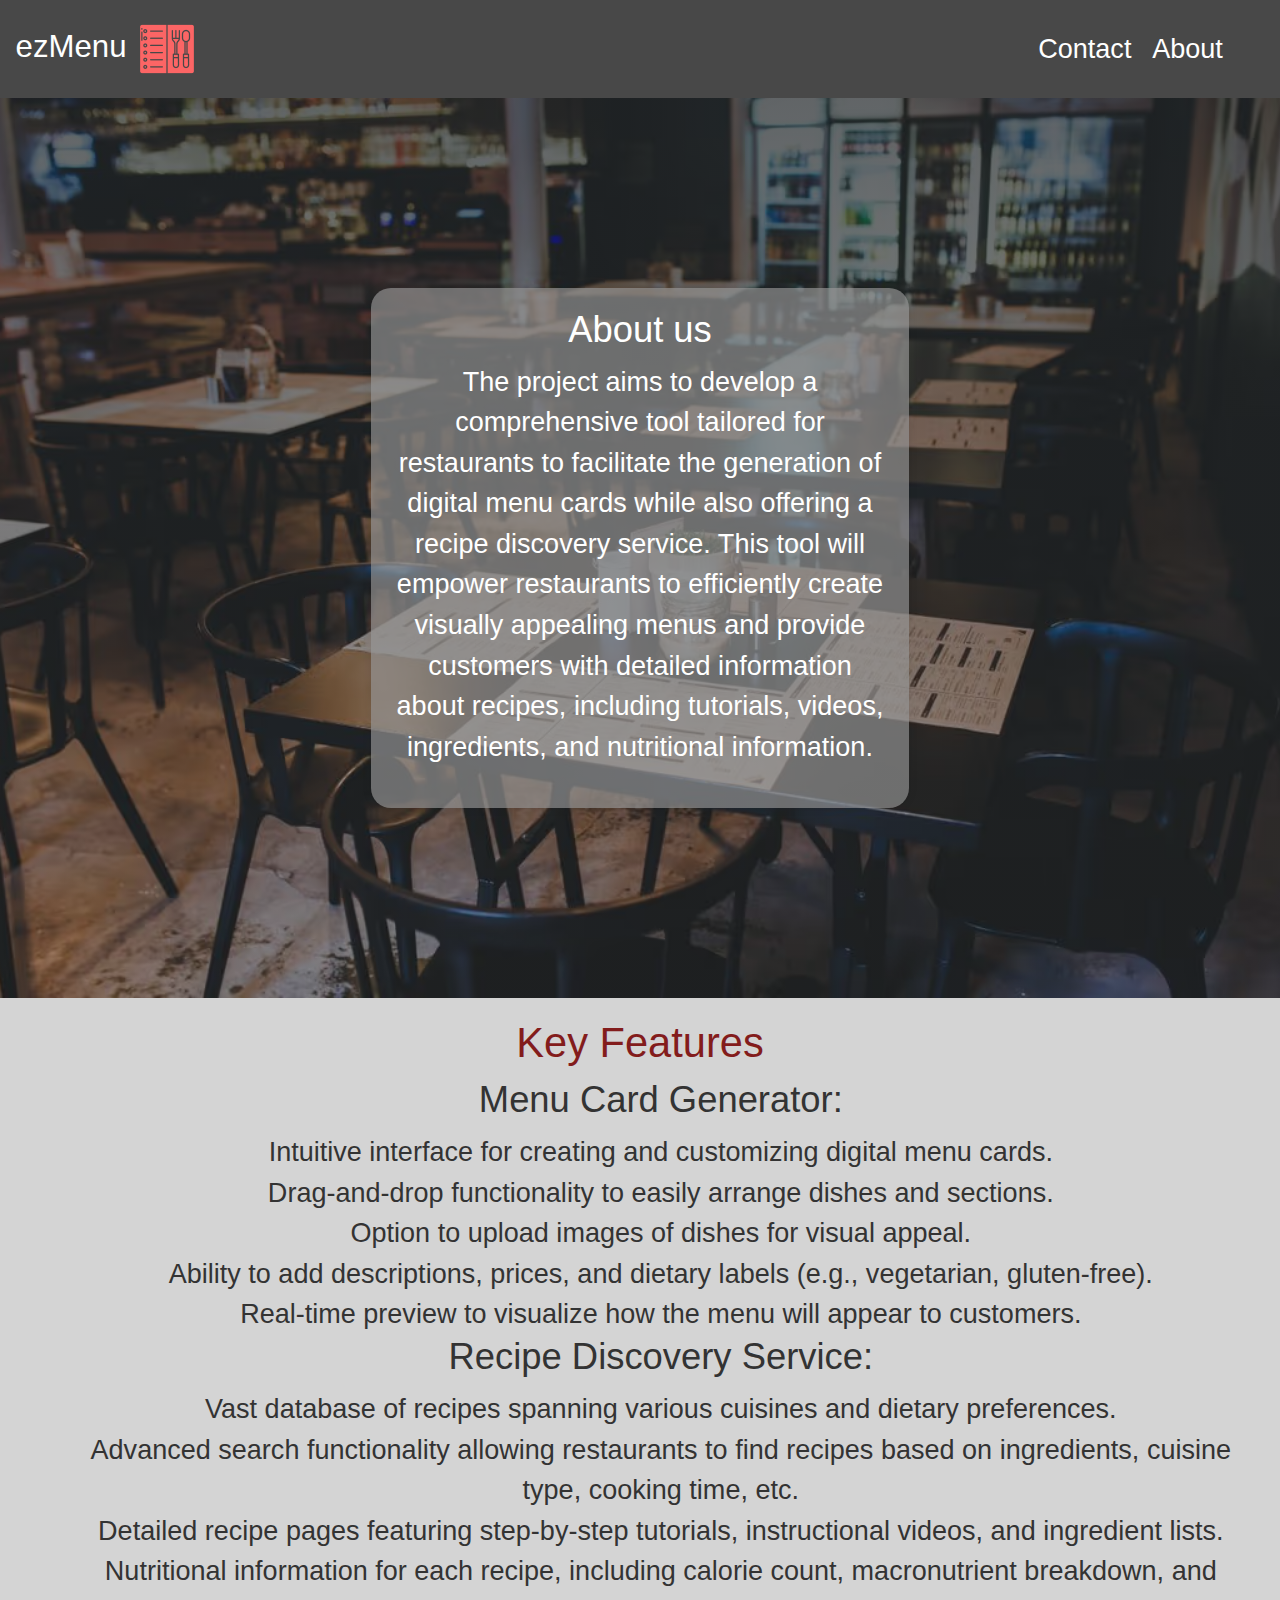
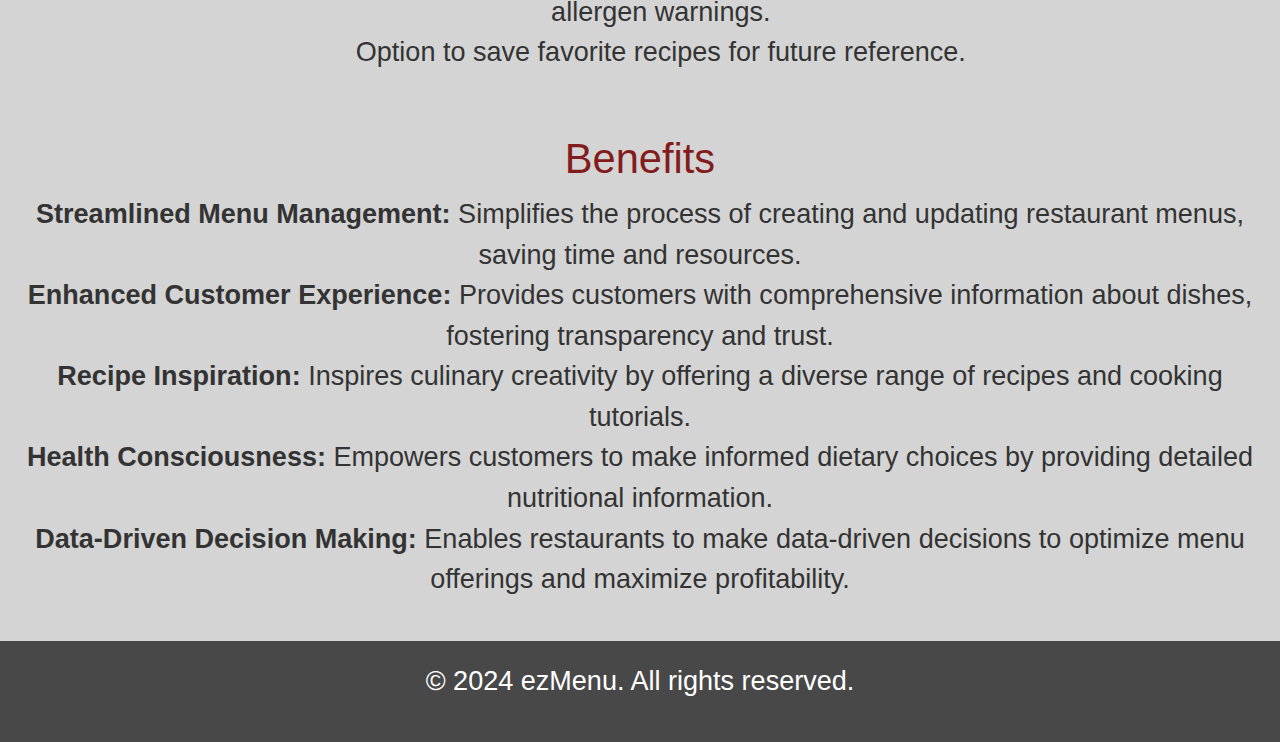
==== frontend/pages/about.html @ d7e327d9 "Mejorando frontend" ====
<!DOCTYPE html>
<html lang="en">

<head>
    <meta charset="UTF-8">
    <meta http-equiv="X-UA-Compatible" content="IE=edge">
    <meta name="viewport" content="width=device-width, initial-scale=1.0">
    <title>ezMenu - About us</title>
    <meta name="description" content="Web personal a modo de curriculum de Gonzalo De Los Reyes Sánchez.">
    <meta name="keywords"
        content="menu, crear menu, restaurante, carta, recetas, generador de menus, generador de cartas, qr menu, aprender recetas">
    <meta name="author" content="ezMenu">
    <meta name="copyright" content="ezMenu">
    <link rel="icon" href="../assets/logo.png">
    <!-- Enlace a la biblioteca de Bootstrap -->
    <link href="https://cdn.jsdelivr.net/npm/bootstrap@5.3.0/dist/css/bootstrap.min.css" rel="stylesheet">
    <!-- Estilos personalizados -->
    <link rel="stylesheet" href="../css/style.css">
    <link rel="stylesheet" href="../css/about.css">
</head>

<body>

    <!-- Header con el navbar -->
    <header>
        <nav class="navbar navbar-expand-lg navbar-light bg-light">
            <div class="container-fluid">
                <a class="navbar-brand" href="../index.html">ezMenu
                    <img src="../assets/logo.png" alt="Logo">
                </a>
                <button class="navbar-toggler" type="button" data-bs-toggle="collapse"
                    data-bs-target="#navbarSupportedContent" aria-controls="navbarSupportedContent"
                    aria-expanded="false" aria-label="Toggle navigation">
                    <span class="navbar-toggler-icon"></span>
                </button>
                <div class="collapse navbar-collapse" id="navbarSupportedContent">
                    <ul class="navbar-nav ms-auto mb-2 mb-lg-0 me-4">
                        <li class="nav-item">
                            <a class="nav-link" href="#">Contact</a>
                        </li>
                        <li class="nav-item">
                            <a class="nav-link" href="./pages/about.html">About</a>
                        </li>

                    </ul>
                </div>
            </div>
        </nav>
    </header>

    <!-- Section Inicio-->
    <section class="inicio-section">
        <div class="container text-center">
            <div class="row">
                <div class="col-md-6 offset-md-3">
                    <div class="search-box">
                        <h3>About us</h3>
                        <p>
                            The project aims to develop a comprehensive tool tailored for restaurants to facilitate the
                            generation of
                            digital menu cards while also offering a recipe discovery service. This tool will empower
                            restaurants to
                            efficiently create visually appealing menus and provide customers with detailed information
                            about recipes,
                            including tutorials, videos, ingredients, and nutritional information.
                        </p>
                    </div>
                </div>
            </div>
        </div>
    </section>

    <section class="description">
        <h2>Key Features</h2>
        <ol>
            <li>
                <h3>Menu Card Generator:</h3>
                <ul>
                    <li>Intuitive interface for creating and customizing digital menu cards.</li>
                    <li>Drag-and-drop functionality to easily arrange dishes and sections.</li>
                    <li>Option to upload images of dishes for visual appeal.</li>
                    <li>Ability to add descriptions, prices, and dietary labels (e.g., vegetarian, gluten-free).</li>
                    <li>Real-time preview to visualize how the menu will appear to customers.</li>
                </ul>
            </li>
            <li>
                <h3>Recipe Discovery Service:</h3>
                <ul>
                    <li>Vast database of recipes spanning various cuisines and dietary preferences.</li>
                    <li>Advanced search functionality allowing restaurants to find recipes based on ingredients, cuisine
                        type, cooking time, etc.</li>
                    <li>Detailed recipe pages featuring step-by-step tutorials, instructional videos, and ingredient
                        lists.</li>
                    <li>Nutritional information for each recipe, including calorie count, macronutrient breakdown, and
                        allergen warnings.</li>
                    <li>Option to save favorite recipes for future reference.</li>
                </ul>
            </li>
            <!-- Add more features as needed -->
        </ol>
    </section>
    <section class="description">
        <h2>Benefits</h2>
        <ul>
            <li><strong>Streamlined Menu Management:</strong> Simplifies the process of creating and updating restaurant
                menus, saving time and resources.</li>
            <li><strong>Enhanced Customer Experience:</strong> Provides customers with comprehensive information about
                dishes, fostering transparency and trust.</li>
            <li><strong>Recipe Inspiration:</strong> Inspires culinary creativity by offering a diverse range of recipes
                and cooking tutorials.</li>
            <li><strong>Health Consciousness:</strong> Empowers customers to make informed dietary choices by providing
                detailed nutritional information.</li>
            <li><strong>Data-Driven Decision Making:</strong> Enables restaurants to make data-driven decisions to
                optimize menu offerings and maximize profitability.</li>
        </ul>
    </section>

    <!-- Footer -->
    <footer class="text-center mt-auto">
        <p>© 2024 ezMenu. All rights reserved.</p>
    </footer>

    <!-- Script de Bootstrap (opcional si deseas funcionalidades como el navbar-toggle) -->
    <script src="https://cdn.jsdelivr.net/npm/bootstrap@5.3.0/dist/js/bootstrap.bundle.min.js"></script>
</body>

</html>
---- frontend/css/style.css ----
* {
  font-size: 1.1rem;
}
/* Me permite deslizar cuando hago clic en los links del menu */
html {
  scroll-behavior: smooth;
}
/* Estilos para el logo */
header .bg-light {
  --bs-bg-opacity: 1;
  background-color: #484848 !important; /* Reemplaza "tu-color" con el color que desees */
}
.nav {
  color: white;
}
.navbar-brand {
  font-size: 1.5rem;
  color: white;
}

#searchInput{
  margin-bottom: 15px;
}
.nav-link {
  color: white;
}
/* Estilos para el footer */
footer {
  background-color: #484848;
  color: white;
  padding: 20px 0;
}
/* Section Inicio */

.inicio-section {
  height: 100vh;
  background: linear-gradient(
      to top,
      rgba(30, 35, 38, 0.4),
      rgba(30, 35, 38, 0.7)
    ),
    url("../assets/img/restaurant.png");
  background-size: cover;
  background-position: center;
  display: flex;
  justify-content: center;
  align-items: center;
  position: relative;
}

.search-box {
  background-color: white; /* Fondo blanco */
  padding: 20px;
  border-radius: 20px; /* Bordes redondeados */
  box-shadow: 0 0 10px rgba(0, 0, 0, 0.1); /* Sombra */
}

/* Section Cards */
.cards-section {
  padding: 50px 0;
  background-color: #f8f9fa;
}

/*Carrito*/
.container-items {
  margin: 0 auto;
  margin-top: 10px;
  margin-bottom: 20px;
  max-width: 1200px;
  font-family: "Lato";
  color: #333;
  display: grid;
  grid-template-columns: repeat(3, 1fr);
  gap: 20px;
}

.item {
  border-radius: 10px;
  display: flex;
  flex-direction: column;
  height: 100%; /* Asegura que el artículo ocupe toda la altura disponible */
}

.item:hover {
  box-shadow: 0 10px 20px rgba(0, 0, 0, 0.2);
}

.item img {
  width: 100%;
  height: 300px;
  object-fit: cover;
  border-radius: 10px 10px 0 0;
  transition: all 0.5s;
}

.item figure {
  overflow: hidden;
}

.item:hover img {
  transform: scale(1.2);
}

.info-product {
  padding: 15px 30px;
  line-height: 2;
  height: 177px;
  display: flex;
  flex-direction: column;
  gap: 10px;
  text-align: center;
}

.price {
  font-size: 18px;
  font-weight: 900;
}

.item button {
  border: none;
  background: none;
  background-color: #000;
  color: #fff;
  padding: 15px 10px;
  cursor: pointer;
  margin-top: auto;
  border-radius: 5px;
}
.item h2 {
  text-align: center;
  margin: auto !important;
}
.item button img.lupa-icon {
  max-width: 32px;
  max-height: 32px;
}
.item button:hover img {
  transform: none; /* Anula la transformación de escala para la imagen dentro del botón */
}
.cart-empty {
  padding: 20px;
  text-align: center;
}

.hidden {
  display: none;
}

.icon-cart {
  width: 40px;
  height: 40px;
  margin-left: auto; /* Add this line */
}

.icon-cart:hover {
  cursor: pointer;
}

img {
  max-width: 100%;
}

/*carrito v1.1*/
.Prueba {
  margin: 0 auto;
  max-width: 1200px;
  font-family: "Lato";
  color: #333;
  display: flex;
  justify-content: space-between;
  padding: 30px 0 40px 0;
}

.container-icon {
  position: relative;
}

.count-products {
  position: absolute;
  top: 55%;
  right: 0;

  background-color: #000;
  color: #fff;
  width: 25px;
  height: 25px;

  display: flex;
  justify-content: center;
  align-items: center;
  border-radius: 50%;
}

#contador-productos {
  font-size: 12px;
}
.container-cart-products {
  position: absolute;
  top: 50px;
  right: 0;

  background-color: #fff;
  width: 400px;
  z-index: 1;
  box-shadow: 0 10px 20px rgba(0, 0, 0, 0.2);
  border-radius: 10px;
}

.cart-product {
  display: flex;
  align-items: center;
  justify-content: space-between;
  padding: 30px;

  border-bottom: 1px solid rgba(0, 0, 0, 0.2);
}

.info-cart-product {
  display: flex;
  justify-content: space-between;
  flex: 0.8;
}

.titulo-producto-carrito {
  font-size: 20px;
}

.precio-producto-carrito {
  font-weight: 700;
  font-size: 20px;
  margin-left: 10px;
}

.cantidad-producto-carrito {
  font-weight: 400;
  font-size: 20px;
}

.icon-close {
  width: 25px;
  height: 25px;
}

.icon-close:hover {
  stroke: red;
  cursor: pointer;
}

.cart-total {
  display: flex;
  justify-content: center;
  align-items: center;
  padding: 20px 0;
  gap: 20px;
}

.cart-total h3 {
  font-size: 20px;
  font-weight: 700;
}

.total-pagar {
  font-size: 20px;
  font-weight: 900;
}

.hidden-cart {
  display: none;
}

#crearMenu-btn {
  align-items: center;
  background-color: #007bff;
  color: #fff;
  border: none;
  padding: 20px 119px;
  cursor: pointer;
  margin: 40px;
  font-size: 3rem;
}

#crearMenu-btn:hover {
  background-color: #0056b3;
}

#qr_boton {
  align-items: center;
  background-color: #179037;
  color: #fff;
  border: none;
  padding: 20px 119px;
  cursor: pointer;
  margin: 40px;
  font-size: 3rem;
}

#qr_boton:hover {
  background-color: #168233;
}

/* Estilos para el modal */
.modal-container {
  display: none;
  position: fixed;
  z-index: 999;
  left: 0;
  top: 0;
  width: 100%;
  height: 100%;
  background-color: rgba(0, 0, 0, 0.5);
}

.modal-content {
  background-color: #fefefe;
  margin: 5% auto;
  padding: 20px;
  border: 1px solid #888;
  width: 80%;
  height: 80%;
  max-height: 90%;
  max-width: 90%;
  text-align: center;
  position: relative;
}

.close {
  color: #aaa;
  float: right;
  font-size: 28px;
  font-weight: bold;
}

.close:hover,
.close:focus {
  color: rgb(129, 11, 11);
  text-decoration: none;
  cursor: pointer;
}

.btn-ver-mas {
  background-color: #9ea4ab !important;
  color: #fff !important;
  border-radius: 5px !important;
  border: none !important;
  padding: 10px 20px !important;
  cursor: pointer !important;
  margin: 10px 55px !important;
  cursor: pointer !important;
  margin-top: auto !important;
}
---- frontend/css/about.css ----
*{
    font-size: 1.3rem;
}
body {
    font-family: Arial, sans-serif;
    background-color: #f4f4f4;
    color: #333;
    margin: 0;
    padding: 0;
}

section {
    padding: 20px;
}

section h2 {
    color: #831c1c;
    text-align: center;
}
.description{
    background-color: #d4d4d4;
}
section p,
section li {
    text-align: center;
    list-style: none;
}

section ul {
    list-style: none;
    padding-left: 0;
}

.search-box{
    background-color: rgba(150, 150, 150, 0.662) !important;
    color: white;
}
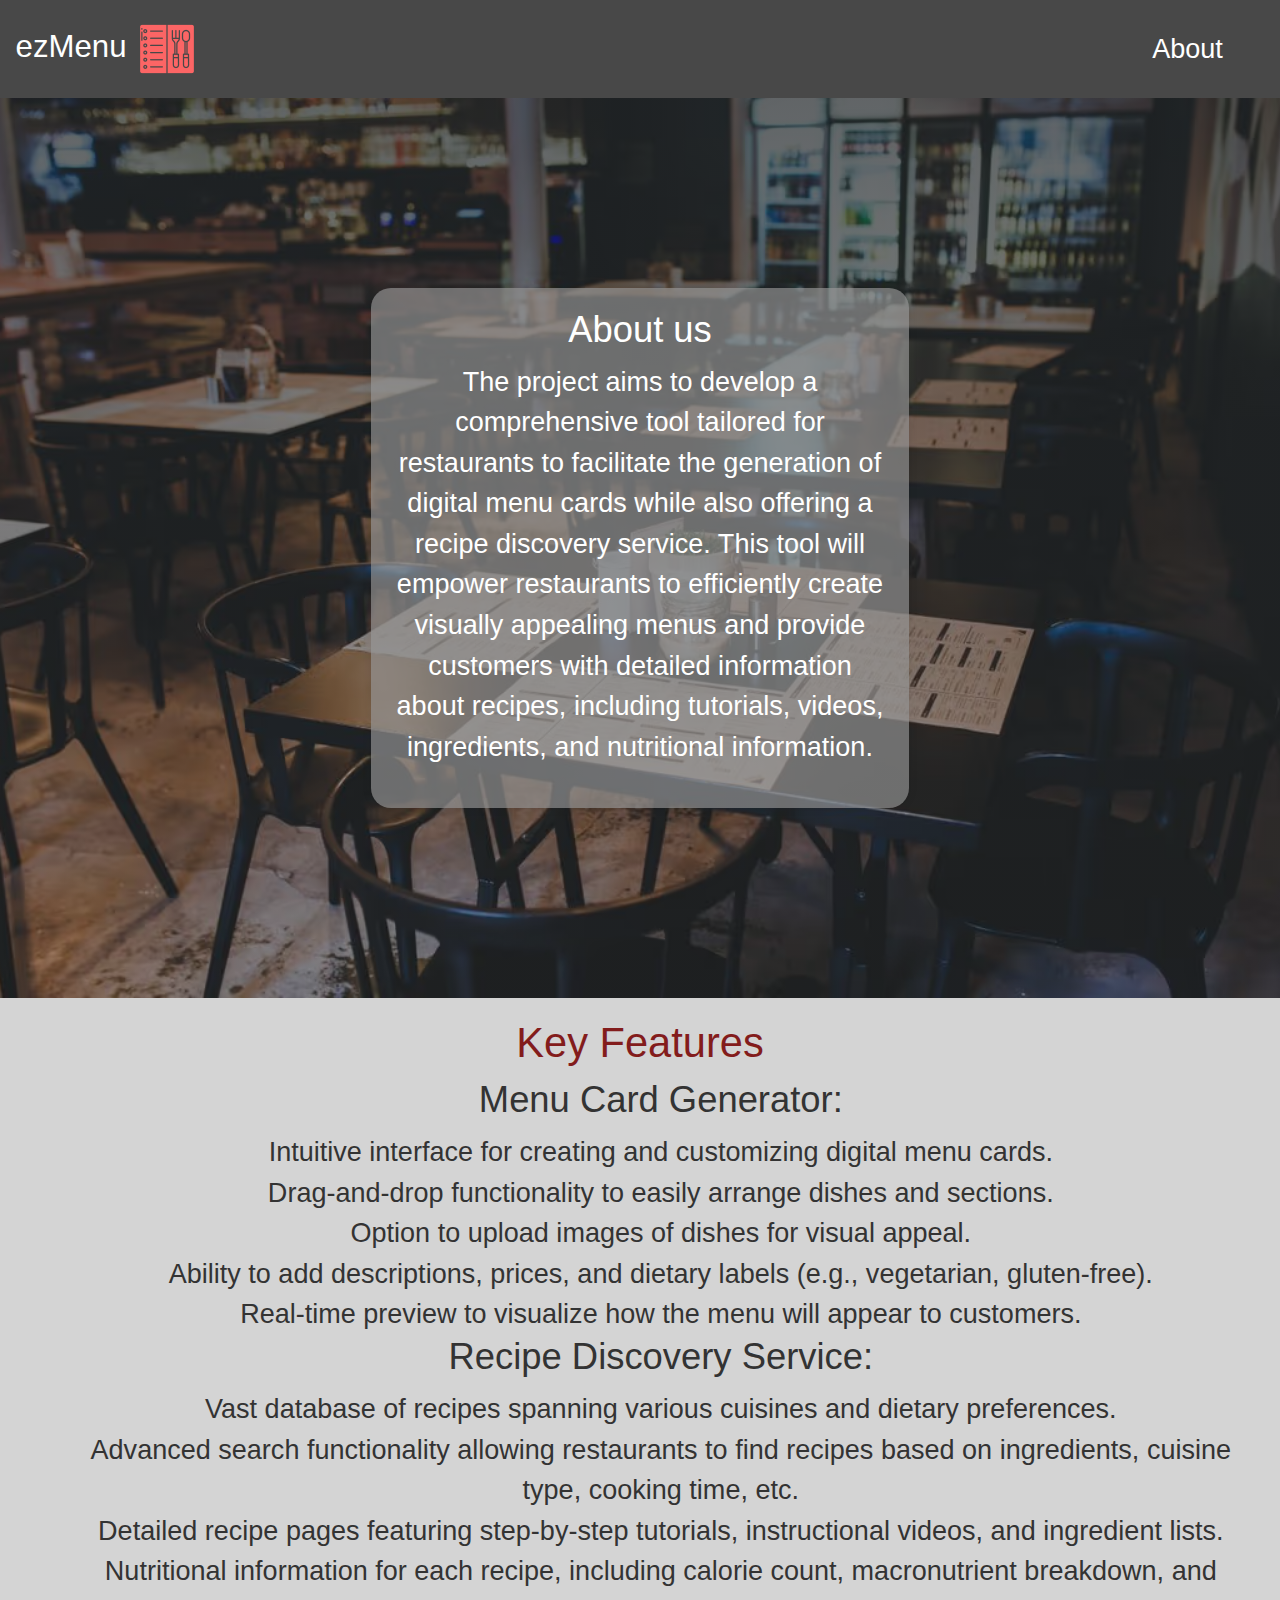
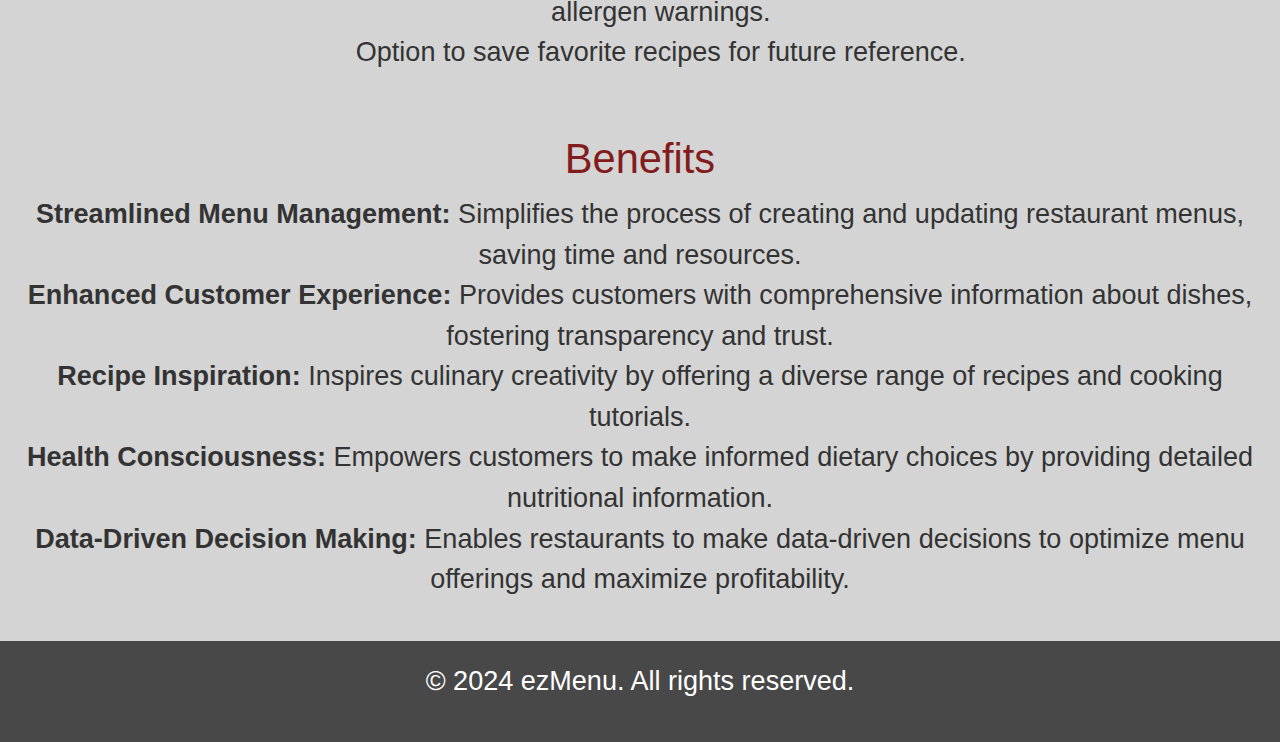
==== commit 1f8360b7: "Corrigiendo pagina about.html" ====
--- a/frontend/pages/about.html
+++ b/frontend/pages/about.html
@@ -36,10 +36,7 @@
                 <div class="collapse navbar-collapse" id="navbarSupportedContent">
                     <ul class="navbar-nav ms-auto mb-2 mb-lg-0 me-4">
                         <li class="nav-item">
-                            <a class="nav-link" href="#">Contact</a>
-                        </li>
-                        <li class="nav-item">
-                            <a class="nav-link" href="./pages/about.html">About</a>
+                            <a class="nav-link" href="about.html">About</a>
                         </li>
 
                     </ul>
